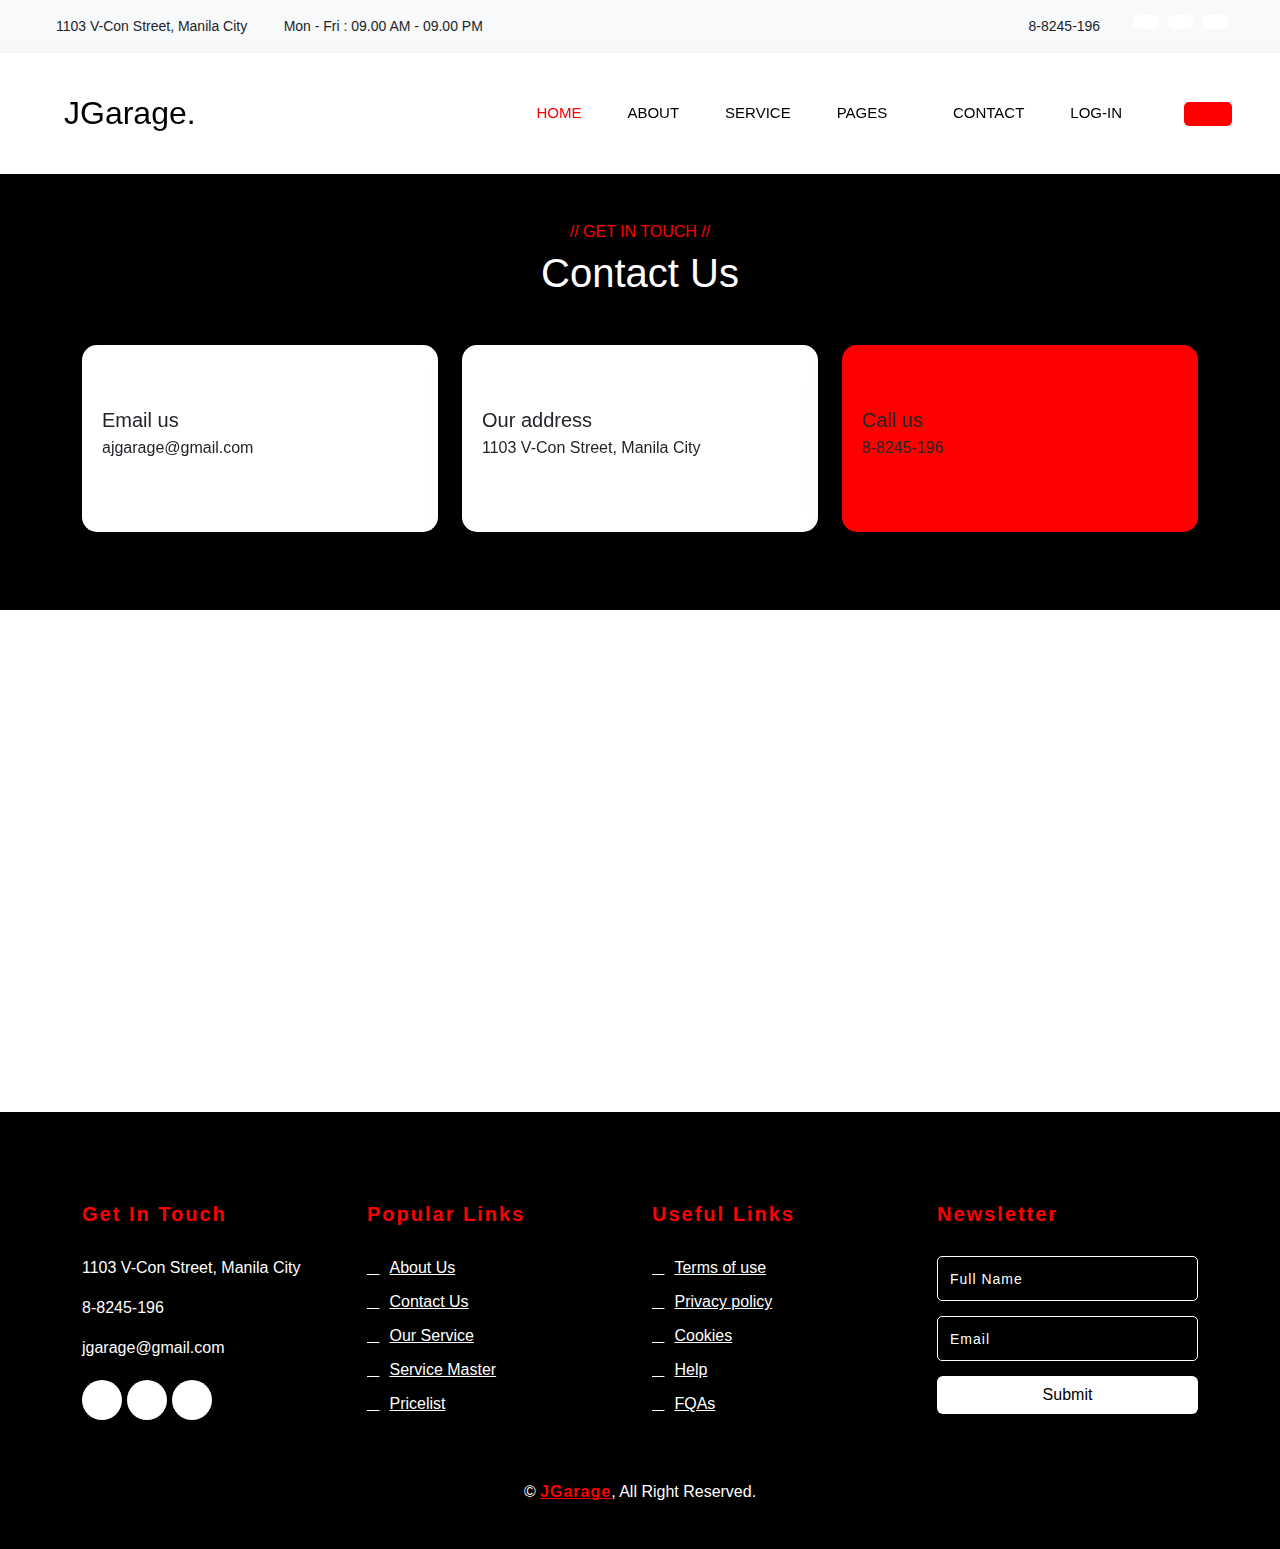
==== contact.html @ dd5aaa85 "first commit" ====
<!DOCTYPE html>
<html lang="en">
<head>
    <meta charset="UTF-8">
    <meta name="viewport" content="width=device-width, initial-scale=1.0">
    <title>Document</title>
    <link rel="stylesheet" href="style.css">
    <link href="https://cdn.jsdelivr.net/npm/bootstrap@5.3.2/dist/css/bootstrap.min.css" rel="stylesheet">
    <script src="https://cdn.jsdelivr.net/npm/bootstrap@5.3.2/dist/js/bootstrap.bundle.min.js"></script>
    <link rel="stylesheet" href="https://cdnjs.cloudflare.com/ajax/libs/font-awesome/6.5.1/css/all.min.css" integrity="sha512-DTOQO9RWCH3ppGqcWaEA1BIZOC6xxalwEsw9c2QQeAIftl+Vegovlnee1c9QX4TctnWMn13TZye+giMm8e2LwA==" crossorigin="anonymous" referrerpolicy="no-referrer" />
</head>
<body>
    <!--topbar-->
    <div class="top-bar container-fluid bg-light p-0">
        <div class="row gx-0 d-none d-lg-flex">
            <div class="col-lg-7 px-5 text-start">
                <div class="h-100 d-inline-flex align-items-center py-3 me-4">
                    <small class="icon fa fa-map-marker-alt me-2"></small>
                    <small>1103 V-Con Street, Manila City</small>
                </div>
                <div class="h-100 d-inline-flex align-items-center py-3 me-4">
                    <small class="icon fa fa-clock me-2"></small>
                    <small>Mon - Fri : 09.00 AM - 09.00 PM</small>
                </div>
            </div>
            <div class="col-lg-5 px-5 text-end">
                <div class="h-100 d-inline-flex align-items-center py-3 me-4">
                    <small class="icon fa fa-phone-alt me-2"></small>
                    <small>8-8245-196</small>
                </div>
                <div class="h-90 d-inline-flex align-items-center"></div>
                <a class="btn btn-sm-square bg-white  me-1" href=""><i class="icon fab fa-facebook"></i></a>
                <a class="btn btn-sm-square bg-white  me-1" href=""><i class="icon fab fa-instagram"></i></a>
                <a class="btn btn-sm-square bg-white  me-1" href=""><i class="icon fab fa-youtube"></i></a>
            </div>
        </div>
    </div>
    <!--navbar-->
    <nav class="navbar navbar-expand-lg bg-white navbar-light shadow sticky-top p-0">
        <a href="index.html" class="navbar-brand d-flex align-items-center px-4 px-lg-5">
            <h2 class="m-0"><i class="car fa fa-car me-3"></i>JGarage.</h2>
        </a>
        <button type="button" class="navbar-toggler me-4" data-bs-toggle="collapse" data-bs-target="#navbarCollapse"> 
            <span class="navbar-toggler-icon"></span>
        </button>
        <div class="collapse navbar-collapse" id="navbarCollapse">
            <div class="navbar-nav ms-auto p-4 p-lg-10">
                <a href="index.html" class="nav-item nav-link active">Home</a>
                <a href="index.html#about" class="nav-item nav-link">About</a>
                <a href="index.html#service" class="nav-item nav-link">Service</a>
                <div class="nav-item dropdown">
                    <a href="#" class="nav-link dropdown-toggle" data-bs-toggle="dropdown">Pages</a>
                    <div class="dropdown-menu fade-up m-0">
                        <a href="price.html" class="dropdown-item">Pricelist</a>
                        <a href="#team" class="dropdown-item">Service Master</a>
                        <a href="testimonial.html" class="dropdown-item">Testimonial</a>
                    </div>
                </div>
                <a href="contact.html" class="nav-item nav-link">Contact</a>
                <a href="contact.html" class="nav-item nav-link">Log-in</a>
            </div>
        </div>
        <a class="button-2 align-items-center me-5" href=""><i class="cart fa fa-shopping-cart"></i></a>
        </div>
    </nav>

    <div class="contact container-xxl py-5">
        <div class="container">
            <div class="text-center">
                <h6 class=" text-uppercase">// Get in Touch //</h6>
                <h1 class="mb-5">Contact Us</h1>
            </div>
            <div class="row">
                <div class="col-lg-4 col-md-12">
                    <div class="item"> <i class="icon fa-regular fa-envelope"></i>
                        <h5>Email us</h5>
                        <p>ajgarage@gmail.com</p>
                        <span class="numb carex-email"></span>
                    </div>
                </div>
                <div class="col-lg-4 col-md-12">
                    <div class="item"> <i class="icon fa-solid fa-map-location-dot"></i>
                        <h5>Our address</h5>
                        <p>1103 V-Con Street, Manila City</p>
                        <span class="numb carex-location-map"></span>
                    </div>
                </div>
                <div class="col-lg-4 col-md-12">
                    <div class="item active"> 
                        <i class="icon fa-solid fa-phone-volume"></i>
                        <h5>Call us</h5>
                        <p>8-8245-196</p>
                        <span class="numb carex-phone-call"></span>
                    </div>
                </div>
            </div>
        </div>
    </div>
    <div class="col-mb-12">
        <iframe src="https://www.google.com/maps/embed?pb=!1m18!1m12!1m3!1d3860.7480316152228!2d120.98436257226768!3d14.613424485874418!2m3!1f0!2f0!3f0!3m2!1i1024!2i768!4f13.1!3m3!1m2!1s0x3397b5fe3b59d431%3A0x4efdc3460e312c5e!2s1335%20Concepcion%20St%2C%20Santa%20Cruz%2C%20Manila%2C%201008%20Metro%20Manila!5e0!3m2!1sen!2sph!4v1702454260065!5m2!1sen!2sph" width="100%" height="450" style="border:0;" allowfullscreen="" loading="lazy" referrerpolicy="no-referrer-when-downgrade"></iframe>
    </div>
    <!--footer-->
    <div class="footer">
        <div class="container">
            <div class="row">
                <div class="col-lg-3 col-md-6">
                    <div class="footer-contact">
                        <h2>Get In Touch</h2>
                        <p><i class="fa fa-map-marker-alt"></i>1103 V-Con Street, Manila City</p>
                        <p><i class="fa fa-phone-alt"></i>8-8245-196</p>
                        <p><i class="fa fa-envelope"></i>jgarage@gmail.com</p>
                        <div class="footer-social">
                            <a class="btn" href=""><i class="fab fa-facebook-f"></i></a>
                            <a class="btn" href=""><i class="fab fa-youtube"></i></a>
                            <a class="btn" href=""><i class="fab fa-instagram"></i></a>
                        </div>
                    </div>
                </div>
                <div class="col-lg-3 col-md-6">
                    <div class="footer-link">
                        <h2>Popular Links</h2>
                        <a href="#about">About Us</a>
                        <a href="contact.html">Contact Us</a>
                        <a href="#service">Our Service</a>
                        <a href="#team">Service Master</a>
                        <a href="price.html">Pricelist</a>
                    </div>
                </div>
                <div class="col-lg-3 col-md-6">
                    <div class="footer-link">
                        <h2>Useful Links</h2>
                        <a href="">Terms of use</a>
                        <a href="">Privacy policy</a>
                        <a href="">Cookies</a>
                        <a href="">Help</a>
                        <a href="">FQAs</a>
                    </div>
                </div>
                <div class="col-lg-3 col-md-6">
                    <div class="footer-newsletter">
                        <h2>Newsletter</h2>
                        <form>
                            <input class="form-control" placeholder="Full Name">
                            <input class="form-control" placeholder="Email">
                            <button class="btn btn-custom">Submit</button>
                        </form>
                    </div>
                </div>
            </div>
        </div>
        <div class="container copyright">
            <p>&copy; <a href="index.html">JGarage</a>, All Right Reserved.</p>
        </div>
    </div>
    
</body>
</html>
---- style.css ----
*{
    font-family: sans-serif;
}
/*topbar*/
.top-bar .icon{
    color: red;
}
/*navbar*/
.navbar .car{
    color: red;
}
.navbar .dropdown-toggle::after {
    border: none;
    content: "\f107";
    font-family: "Font Awesome 5 Free";
    font-weight: 900;
    vertical-align: middle;
    margin-left: 8px;
}
.navbar-light .navbar-nav .nav-link {
    margin-right: 30px;
    padding: 25px 0;
    color: black;
    font-size: 15px;
    text-transform: uppercase;
    outline: none;
}
.navbar-light .navbar-nav .nav-link:hover,
.navbar-light .navbar-nav .nav-link.active {
    color: red;
}

.dropdown-menu .dropdown-item:hover{
    background-color: red;
}
@media (max-width: 991.98px) {
    .navbar-light .navbar-nav .nav-link  {
        margin-right: 0;
        padding: 10px 0;
    }

    .navbar-light .navbar-nav {
        border-top: 1px solid #EEEEEE;
    }
}
.navbar-light .navbar-brand,
.navbar-light a.btn {
    height: 75px;
}

.navbar-light .navbar-nav .nav-link {
    color: black;
    font-weight: 500;
}

.navbar-light.sticky-top {
    top: -100px;
    transition: .5s;
}

@media (min-width: 992px) {
    .navbar .nav-item .dropdown-menu {
        display: block;
        border: none;
        margin-top: 0;
        top: 150%;
        opacity: 0;
        visibility: hidden;
        transition: .5s;
    }

    .navbar .nav-item:hover .dropdown-menu {
        top: 100%;
        visibility: visible;
        transition: .5s;
        opacity: 1;
    }
}



/*carousel*/
.carousel-caption {
    top: 0;
    left: 0;
    right: 0;
    bottom: 0;
    background: rgba(0, 0, 0, .7);
    z-index: 1;
    height: 100%;
}




/*service*/
#service h6{
    color: red;
}
#service .nav-link{
    background-color: red;
    color: black;
}
#service .nav-link:hover{
    color: white;
    background-color: #101010;
}
/*process*/
.process .container {
    position: relative;
    z-index: 2;
}
.process .item.active i{
    font-size: 50px;
    color: white;
}
.process .item i {
    font-size: 50px;
    line-height: 1;
    margin-bottom: 15px;
    display: inline-block;
    -webkit-transition: .5s;
    transition: .5s;
}
.process .item .numb {
    font-size: 75px;
    font-weight: 700;
    position: absolute;
    bottom: -12px;
    right: -6px;
    color: transparent;
    -webkit-text-stroke: 2px rgba(0,0,0,0.3);
    opacity: .2;
}
.process .item.active {
    background: red;
    -webkit-box-shadow: 0 10px 50px 1px rgba(0, 0, 0, 0.05);
    box-shadow: 0 10px 50px 1px rgba(0, 0, 0, 0.05);
}
.process .item {
    background: white;
    padding: 45px 20px 60px 20px;
    -webkit-transition: .5s;
    transition: .5s;
    position: relative;
    z-index: 1;
    margin-bottom: 30px;
    line-height: 1;
    text-align: left;
    overflow: hidden;
    -webkit-box-shadow: 0 10px 50px 1px rgba(0, 0, 0, 0.05);
    box-shadow: 0 10px 50px 1px rgba(0, 0, 0, 0.05);
    transition: background-color 300ms ease, transform 300ms ease, color 300ms ease;
    transform: translate3d(0px, 0px, 0px) scale3d(1, 1, 1) rotateX(0deg) rotateY(0deg) rotateZ(0deg) skew(0deg, 0deg);
    transform-style: preserve-3d;
    border-radius: 15px;
}
.process .item:hover {
    color: white;
    background: red;
    -webkit-box-shadow: 0 10px 50px 1px rgba(0, 0, 0, 0.3);
    box-shadow: 0 10px 50px 1px rgba(0, 0, 0, 0.3);
    transform: translate3d(0px, -15px, 0.01px) scale3d(1, 1, 1) rotateX(0deg) rotateY(0deg) rotateZ(0deg) skew(0deg, 0deg);
    transform-style: preserve-3d;
}
.button-2 {
    display: inline-block;
    text-decoration: none;
    height: auto;
    padding: 10px 22px;
    border: 2px solid red;
    border-radius: 0px;
    background-color: red;
    color: white;
    font-weight: 700;
    text-align: center;
    font-family: 'Syne', sans-serif;
    font-size: 14px;
    transition: border-color 300ms ease, transform 300ms ease, background-color 300ms ease, color 300ms ease;
    transform-style: preserve-3d;
    border-radius: 5px;
}
.button-2:hover {
    border: 2px solid black;
    background-color: black;
    color: white;
    transform: translate3d(0px, -6px, 0.01px);
    text-decoration: none;
}
@media screen and (max-width: 991px){
.process .item h5 {
    font-size: 20px;
}
}

/*team*/
.team-item .team-overlay {
    display: flex;
    align-items: center;
    justify-content: center;
    transform: scale(0);
    transition: .5s;
}

.team-item:hover .team-overlay {
    transform: scale(1);
}

.team-item .team-overlay .btn {
    background: white;
}

.team-item .team-overlay .btn:hover {
    color: red;
}


/*booking*/
.booking-bg{
    background-color: black;
}
.form-bg{
    background-color: red;
}
/*footer*/
.footer {
    position: relative;
    margin-top: 45px;
    padding-top: 90px;
    background: black;
}

.footer .footer-contact,
.footer .footer-link,
.footer .footer-newsletter {
    position: relative;
    margin-bottom: 45px;
    color: white;
}

.footer .footer-contact h2,
.footer .footer-link h2,
.footer .footer-newsletter h2 {
    margin-bottom: 30px;
    font-size: 20px;
    font-weight: 700;
    letter-spacing: 2px;
    color: red;
}

.footer .footer-link a {
    display: block;
    margin-bottom: 10px;
    color: white;
    transition: .3s;
}

.footer .footer-link a::before {
    position: relative;
    content: "\f105";
    font-family: "Font Awesome 5 Free";
    font-weight: 900;
    margin-right: 10px;
}

.footer .footer-link a:hover {
    color: red;
    letter-spacing: 1px;
}

.footer .footer-contact p i {
    width: 25px;
}

.footer .footer-social {
    position: relative;
    margin-top: 20px;
    display: flex;
}

.footer .footer-social a {
    width: 40px;
    height: 40px;
    display: flex;
    align-items: center;
    justify-content: center;
    color: black;
    background: white;
    border-radius: 40px;
    margin-right: 5px;
    transition: .5s;
}

.footer .footer-social a:last-child {
    margin: 0;
}

.footer .footer-social a:hover {
    color: white;
    background: red;
}

.footer .footer-newsletter form {
    position: relative;
    width: 100%;
}

.footer .footer-newsletter input {
    margin-bottom: 15px;
    height: 45px;
    background: transparent;
    border: 1px solid white;
    border-radius: 5px;
    color: white;
}

.footer .footer-newsletter ::placeholder {
    margin-top: 5px;
    color: white;
    font-size: 14px;
    letter-spacing: 1px;
}

.footer .footer-newsletter .btn.btn-custom {
    width: 100%;
    color: black;
    background: white;
    box-shadow: inset 0 0 0 0 red;
}

.footer .footer-newsletter .btn:hover {
    color: white;
    background: red;
    box-shadow: inset 200px 0 0 0 red;
}

.footer .copyright {
    text-align: center;
    padding-top: 15px;
    padding-bottom: 45px;
}

.footer .copyright p {
    margin: 0;
    color: white;
}

.footer .copyright p a {
    color: red;
    font-weight: 700;
    letter-spacing: 1px;
}

.footer .copyright p a:hover {
    color: white;
}

/*pricing plan*/
.pricing {
    position: relative;
    background-color: black;
}
.pricing h6{
    color: red;
}
.pricing h1{
    color: white;
}
.pricing .item {
    position: relative;
    width: 100%;
    padding: 0;
    margin: 0;
    box-sizing: border-box;
    margin-bottom: 30px;
}
.pricing .item .cont {
    position: relative;
    margin: 0;
    padding: 60px 30px;
    background: white;
    border-radius: 5px;

}
.pricing .item .cont h5 {
    font-size: 24px;
    margin-bottom: 0;
    color: #101010;
    line-height: 1.25em;
}
.pricing .item .cont .price-price {
    position: relative;
}
.pricing .item .cont h1 {
    font-family: 'Barlow', sans-serif;
    font-size: 40px;
    line-height: 1.25em;
    transition: 700ms cubic-bezier(0.17, 0.67, 0, 1.01);
    color:black;
    display: inline-flex;
}
.pricing .item .cont h1 span {
    font-size: 14px;
    padding-left: 10px;
    font-weight: 400;
    color: #777;
}
.pricing .item .price-features {
    margin-bottom: 20px;
    border-top: 2px solid #f6f6f6;
    padding: 20px 0 0 0;
}
.pricing .item .price-features p .icon {
    margin-right: 10px;
    color: red;
    font-size: 14px;
}
.pricing .item .price-features p {
    margin-bottom: 10px;
    color: #777;
}
.pricing .item .cont .numb {
    font-size: 50px;
    font-weight: 900;
    text-transform: uppercase;
    position: absolute;
    bottom: -5px;
    right: 5px;
    color: transparent;
    -webkit-text-stroke: 2px rgba(0,0,0,0.3);
    opacity: .2;
}

/*pricing table*/
.section-padding {
    padding-top: 80px;
}
@media screen and (max-width: 991px){
.section-title3 {
    font-size: 14px;
}
}
.section-title3 {
    font-size: 16px;
    line-height: 16px;
    font-family: 'Syne', sans-serif;
    font-weight: 700;
    color: red;
    margin-bottom: 15px;
    position: relative;
    display: inline-block;
    text-transform: uppercase;
    z-index: 1;
}
@media screen and (max-width: 991px){
.section-title {
    font-size: 32px;
}
}
.section-title {
    font-size: 30px;
    font-family: 'Syne', sans-serif;
    color: black;
    position: relative;
    margin-bottom: 15px;
    line-height: 1.25em;
    font-weight: 700;
}
.section-title span {
    color: red;
}

.pricing-table-wrapper {
    overflow-x: auto;
    overflow-y: hidden;
}
.pricing-table {
    border-collapse: collapse;
    min-width: 320px;
    width: 100%;
    border: 2px solid black;
}
.pricing-table thead tr {
    background-color: red;
    border: 2px solid black;
}
.pricing-table tbody tr td {
    text-align: left;
    padding-top: 15px;
    padding-bottom: 15px;
    color: black;
}
.pricing-table thead tr th:last-child {
    background-color: red;
}

.pricing-table tbody tr td:last-child {
    color: black;
}

th, tr, td {
    padding: 30px;
}
tr:nth-child(even) {
    background-color: #f2f2f2;
  }


.pricing-table thead tr td:nth-child(1), .pricing-table tbody tr td:nth-child(1), .pricing-table thead tr th:nth-child(1), .pricing-table tbody tr th:nth-child(1) {
    width: 30%;
    padding-left: 38px;
    padding-right: 25px;
}

.pricing-table thead tr td:nth-child(2), .pricing-table tbody tr td:nth-child(2), .pricing-table thead tr th:nth-child(2), .pricing-table tbody tr th:nth-child(2) {
    width: 25%;
}


.pricing-table thead tr td:nth-child(3), .pricing-table tbody tr td:nth-child(3), .pricing-table thead tr th:nth-child(3), .pricing-table tbody tr th:nth-child(3) {
    width: 25%;
    padding-left: 50px;
    padding-right: 38px;
}
.pricing-table thead tr td:nth-child(4), .pricing-table tbody tr td:nth-child(4), .pricing-table thead tr th:nth-child(4), .pricing-table tbody tr th:nth-child(4) {
    width: 25%;
    padding-left: 50px;
    padding-right: 38px;
}

.pricing-table thead tr th {
    font-weight: 700;
    text-align: left;
    padding-top: 25px;
    padding-bottom: 25px;
    font-family: 'Syne', sans-serif;
    color: white;
    font-size: 18px;
}
.pricing-table thead tr td, .pricing-table tbody tr td, .pricing-table thead tr th, .pricing-table tbody tr th {
    font-size: 16px;
    line-height: 24px;
    text-align: left;
    border: none;
}

/*contact us css*/
.contact{
    background-color: black;
}
.contact h6{
    color: red; 
}
.contact h1{
    color: white;
}
.contact .container {
    position: relative;
    z-index: 2;
}
.contact .item.active i{
    font-size: 50px;
    color: white;
}

.contact .item i {
    font-size: 50px;
    line-height: 1;
    margin-bottom: 15px;
    display: inline-block;
    -webkit-transition: .5s;
    transition: .5s;
}
.contact.item .numb {
    font-size: 75px;
    font-weight: 700;
    position: absolute;
    bottom: -12px;
    right: -6px;
    color: transparent;
    -webkit-text-stroke: 2px rgba(0,0,0,0.3);
    opacity: .2;
}
.contact .item.active {
    background: red;
    -webkit-box-shadow: 0 10px 50px 1px rgba(0, 0, 0, 0.05);
    box-shadow: 0 10px 50px 1px rgba(0, 0, 0, 0.05);
}
.contact .item {
    background: white;
    padding: 45px 20px 60px 20px;
    -webkit-transition: .5s;
    transition: .5s;
    position: relative;
    z-index: 1;
    margin-bottom: 30px;
    line-height: 1;
    text-align: left;
    overflow: hidden;
    -webkit-box-shadow: 0 10px 50px 1px rgba(0, 0, 0, 0.05);
    box-shadow: 0 10px 50px 1px rgba(0, 0, 0, 0.05);
    transition: background-color 300ms ease, transform 300ms ease, color 300ms ease;
    transform: translate3d(0px, 0px, 0px) scale3d(1, 1, 1) rotateX(0deg) rotateY(0deg) rotateZ(0deg) skew(0deg, 0deg);
    transform-style: preserve-3d;
    border-radius: 15px;
}
.contact .item:hover {
    color: white;
    background: red;
    -webkit-box-shadow: 0 10px 50px 1px rgba(0, 0, 0, 0.3);
    box-shadow: 0 10px 50px 1px rgba(0, 0, 0, 0.3);
    transform: translate3d(0px, -15px, 0.01px) scale3d(1, 1, 1) rotateX(0deg) rotateY(0deg) rotateZ(0deg) skew(0deg, 0deg);
    transform-style: preserve-3d;
}
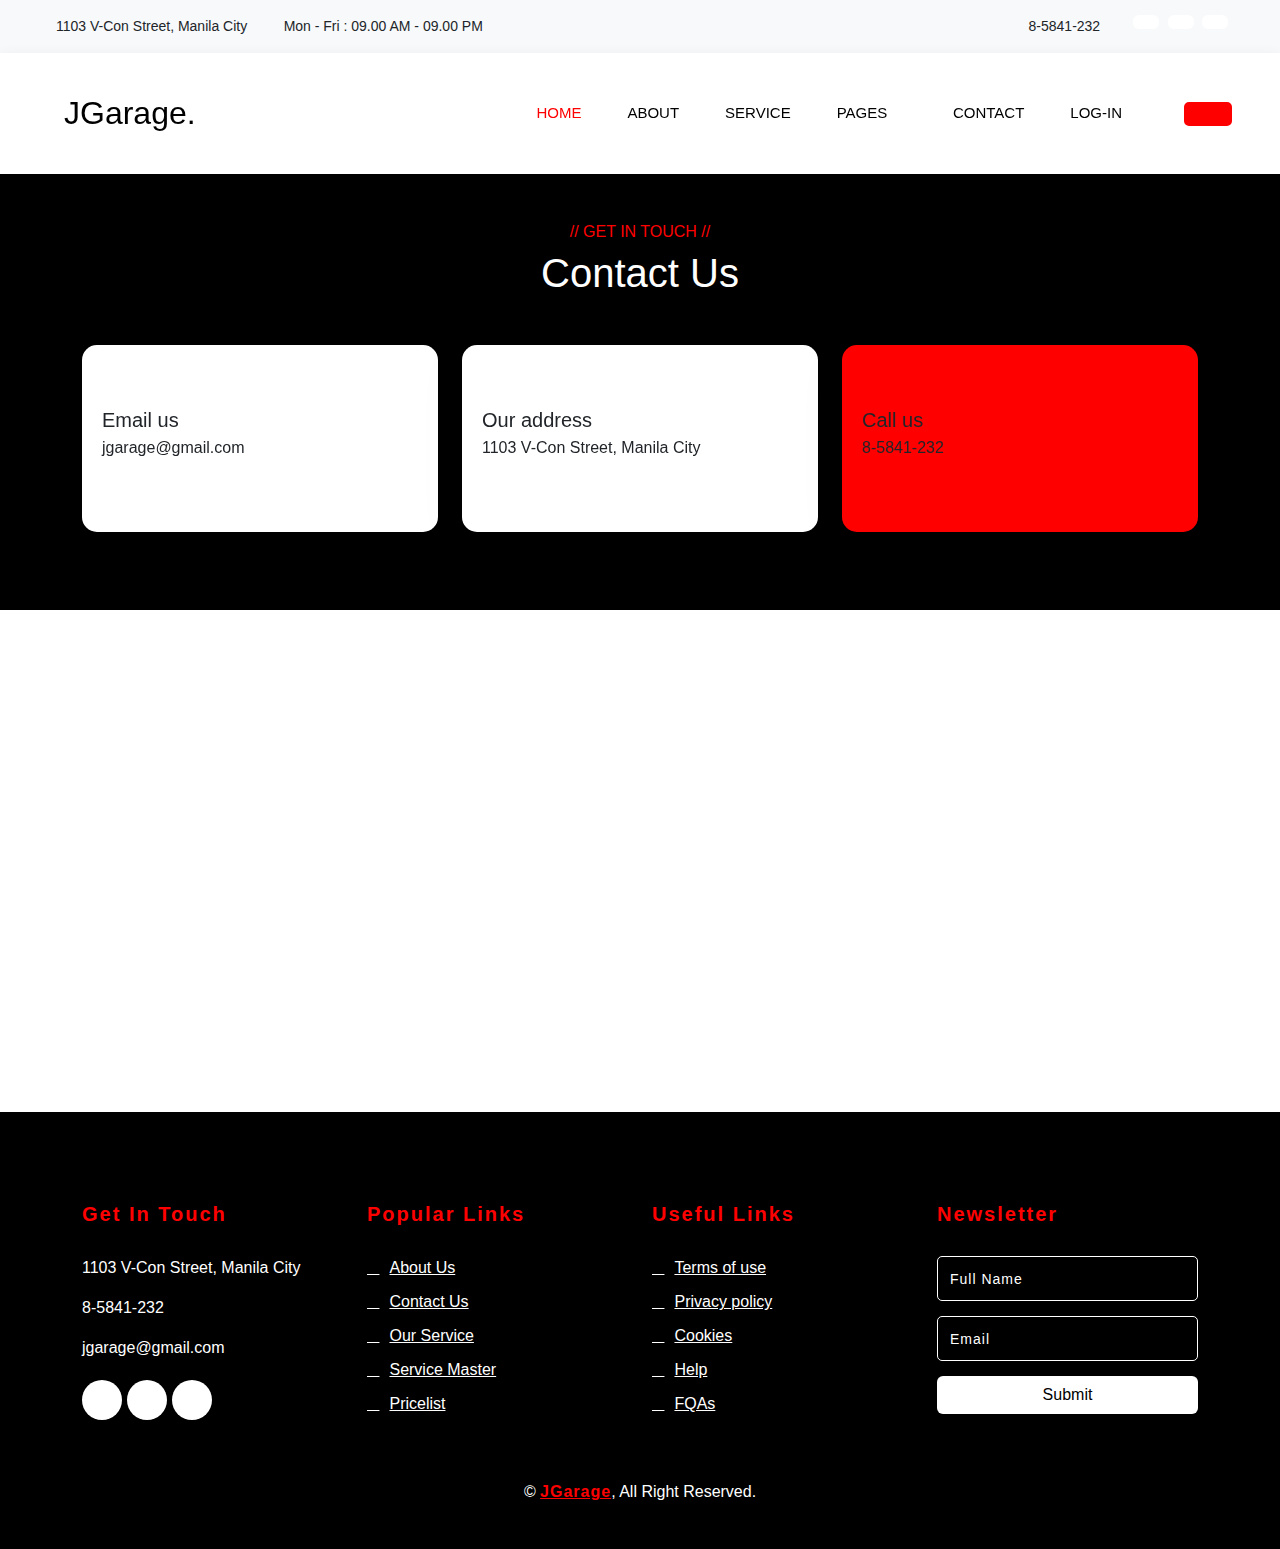
==== commit 20c1ad4a: "contact changes" ====
--- a/contact.html
+++ b/contact.html
@@ -26,7 +26,7 @@
             <div class="col-lg-5 px-5 text-end">
                 <div class="h-100 d-inline-flex align-items-center py-3 me-4">
                     <small class="icon fa fa-phone-alt me-2"></small>
-                    <small>8-8245-196</small>
+                    <small>8-5841-232</small>
                 </div>
                 <div class="h-90 d-inline-flex align-items-center"></div>
                 <a class="btn btn-sm-square bg-white  me-1" href=""><i class="icon fab fa-facebook"></i></a>
@@ -74,7 +74,7 @@
                 <div class="col-lg-4 col-md-12">
                     <div class="item"> <i class="icon fa-regular fa-envelope"></i>
                         <h5>Email us</h5>
-                        <p>ajgarage@gmail.com</p>
+                        <p>jgarage@gmail.com</p>
                         <span class="numb carex-email"></span>
                     </div>
                 </div>
@@ -89,7 +89,7 @@
                     <div class="item active"> 
                         <i class="icon fa-solid fa-phone-volume"></i>
                         <h5>Call us</h5>
-                        <p>8-8245-196</p>
+                        <p>8-5841-232</p>
                         <span class="numb carex-phone-call"></span>
                     </div>
                 </div>
@@ -107,7 +107,7 @@
                     <div class="footer-contact">
                         <h2>Get In Touch</h2>
                         <p><i class="fa fa-map-marker-alt"></i>1103 V-Con Street, Manila City</p>
-                        <p><i class="fa fa-phone-alt"></i>8-8245-196</p>
+                        <p><i class="fa fa-phone-alt"></i>8-5841-232</p>
                         <p><i class="fa fa-envelope"></i>jgarage@gmail.com</p>
                         <div class="footer-social">
                             <a class="btn" href=""><i class="fab fa-facebook-f"></i></a>
--- a/style.css
+++ b/style.css
@@ -90,9 +90,6 @@
     height: 100%;
 }
 
-
-
-
 /*service*/
 #service h6{
     color: red;
@@ -109,6 +106,10 @@
 .process .container {
     position: relative;
     z-index: 2;
+}
+
+.process h6{
+    color: red;
 }
 .process .item.active i{
     font-size: 50px;
@@ -193,6 +194,12 @@
 }
 }
 
+/*about*/
+#about h6{
+    color: red;
+}
+
+
 /*team*/
 .team-item .team-overlay {
     display: flex;
@@ -201,7 +208,9 @@
     transform: scale(0);
     transition: .5s;
 }
-
+#team h6{
+    color: red;
+}
 .team-item:hover .team-overlay {
     transform: scale(1);
 }
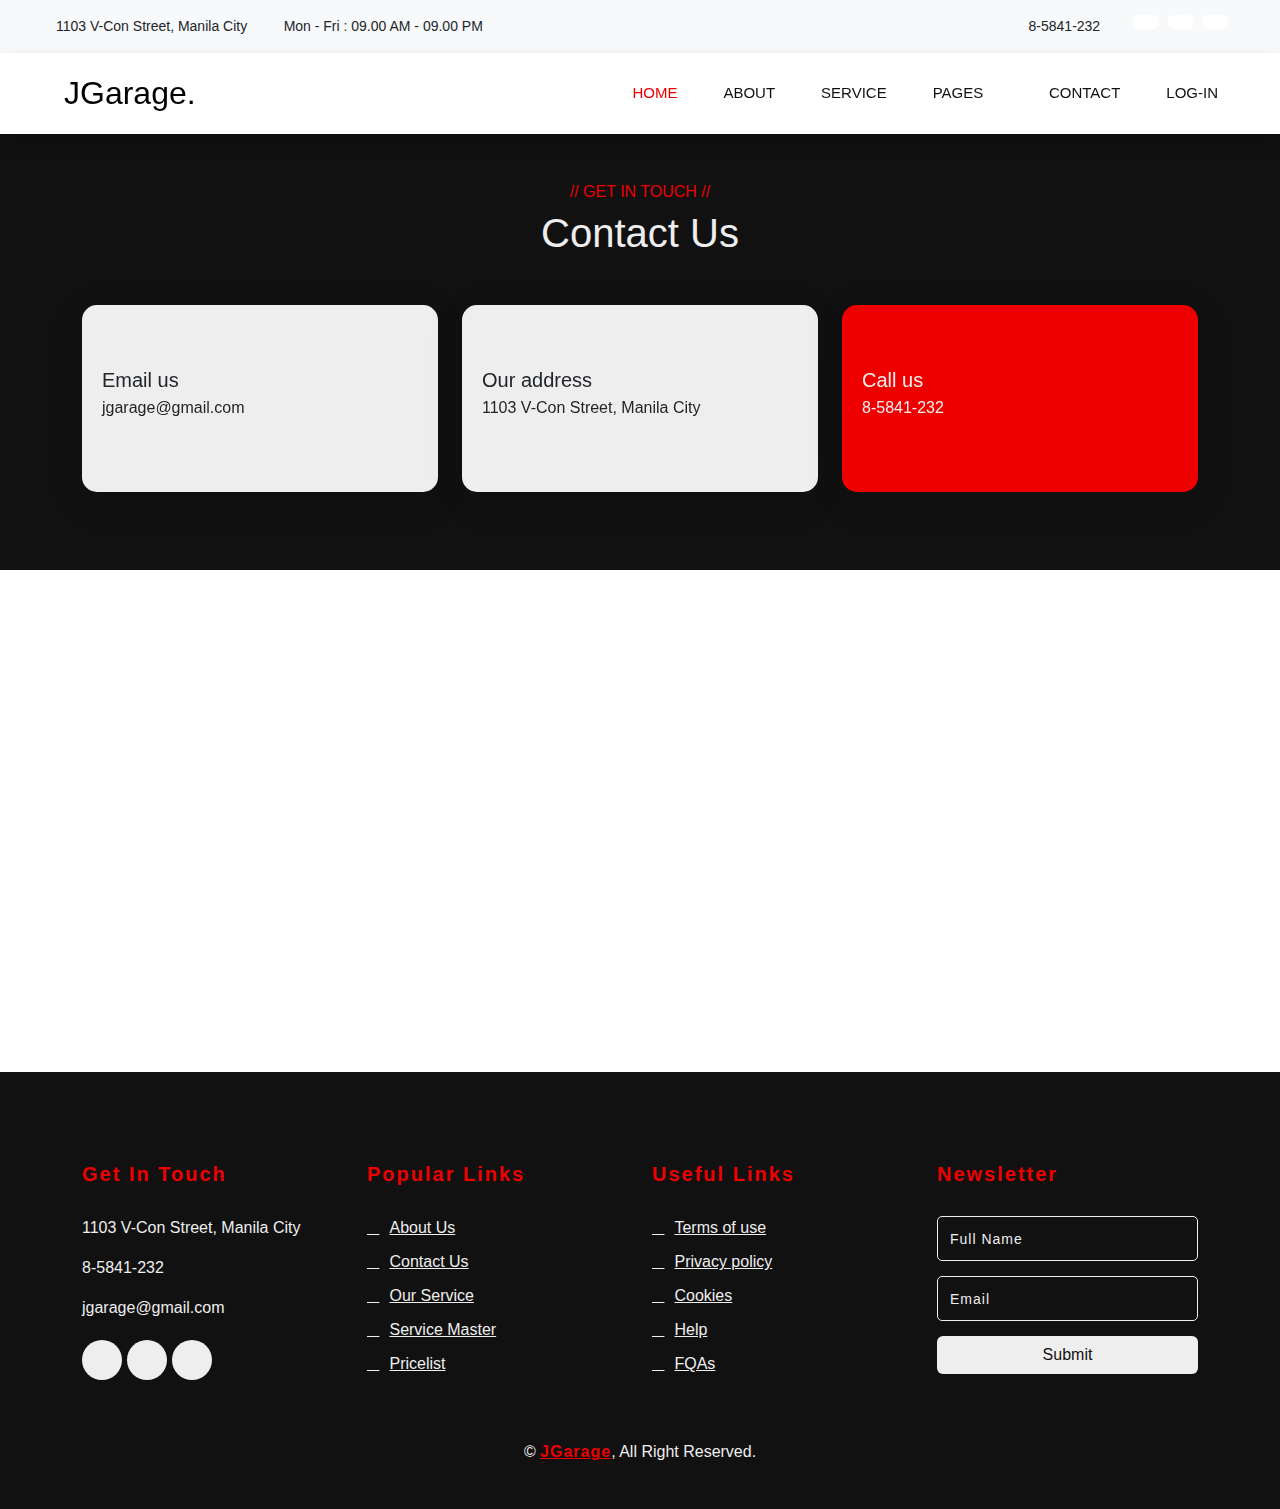
==== commit 17098f85: "update login page" ====
--- a/contact.html
+++ b/contact.html
@@ -52,15 +52,14 @@
                     <a href="#" class="nav-link dropdown-toggle" data-bs-toggle="dropdown">Pages</a>
                     <div class="dropdown-menu fade-up m-0">
                         <a href="price.html" class="dropdown-item">Pricelist</a>
-                        <a href="#team" class="dropdown-item">Service Master</a>
+                        <a href="index.html#team" class="dropdown-item">Service Master</a>
                         <a href="testimonial.html" class="dropdown-item">Testimonial</a>
                     </div>
                 </div>
                 <a href="contact.html" class="nav-item nav-link">Contact</a>
-                <a href="contact.html" class="nav-item nav-link">Log-in</a>
+                <a href="login.html" class="nav-item nav-link">Log-in</a>
             </div>
         </div>
-        <a class="button-2 align-items-center me-5" href=""><i class="cart fa fa-shopping-cart"></i></a>
         </div>
     </nav>
 
--- a/style.css
+++ b/style.css
@@ -1,13 +1,15 @@
 *{
     font-family: sans-serif;
 }
+
 /*topbar*/
 .top-bar .icon{
-    color: red;
+    color:#ee0000;
 }
 /*navbar*/
+
 .navbar .car{
-    color: red;
+    color:#ee0000;
 }
 .navbar .dropdown-toggle::after {
     border: none;
@@ -19,19 +21,19 @@
 }
 .navbar-light .navbar-nav .nav-link {
     margin-right: 30px;
-    padding: 25px 0;
-    color: black;
+    padding: 5px;
+    color: #111111;
     font-size: 15px;
     text-transform: uppercase;
     outline: none;
 }
 .navbar-light .navbar-nav .nav-link:hover,
 .navbar-light .navbar-nav .nav-link.active {
-    color: red;
+    color:#ee0000;
 }
 
 .dropdown-menu .dropdown-item:hover{
-    background-color: red;
+    background-color: #ee0000;
 }
 @media (max-width: 991.98px) {
     .navbar-light .navbar-nav .nav-link  {
@@ -40,7 +42,7 @@
     }
 
     .navbar-light .navbar-nav {
-        border-top: 1px solid #EEEEEE;
+        border-top: 1px solid 	#eeeeee;
     }
 }
 .navbar-light .navbar-brand,
@@ -49,12 +51,12 @@
 }
 
 .navbar-light .navbar-nav .nav-link {
-    color: black;
+    color:#111111;
     font-weight: 500;
 }
 
 .navbar-light.sticky-top {
-    top: -100px;
+    top: 0;
     transition: .5s;
 }
 
@@ -92,28 +94,34 @@
 
 /*service*/
 #service h6{
-    color: red;
+    color: #ee0000;
 }
 #service .nav-link{
-    background-color: red;
-    color: black;
+    background-color:#ee0000;
+    color: #eeeeee;
 }
 #service .nav-link:hover{
-    color: white;
-    background-color: #101010;
+    color: 	#eeeeee;
+    background-color:#111111;
 }
 /*process*/
+.process{
+    background-color: #111111;
+}
 .process .container {
     position: relative;
     z-index: 2;
 }
 
 .process h6{
-    color: red;
+    color: #ee0000;
+}
+.process h1{
+    color: #eeeeee;
 }
 .process .item.active i{
     font-size: 50px;
-    color: white;
+    color: #eeeeee;
 }
 .process .item i {
     font-size: 50px;
@@ -134,12 +142,13 @@
     opacity: .2;
 }
 .process .item.active {
-    background: red;
+    background:#ee0000;
+    color: #eeeeee;
     -webkit-box-shadow: 0 10px 50px 1px rgba(0, 0, 0, 0.05);
     box-shadow: 0 10px 50px 1px rgba(0, 0, 0, 0.05);
 }
 .process .item {
-    background: white;
+    background: #eeeeee;
     padding: 45px 20px 60px 20px;
     -webkit-transition: .5s;
     transition: .5s;
@@ -157,8 +166,8 @@
     border-radius: 15px;
 }
 .process .item:hover {
-    color: white;
-    background: red;
+    color: #eeeeee;
+    background: #ee0000;
     -webkit-box-shadow: 0 10px 50px 1px rgba(0, 0, 0, 0.3);
     box-shadow: 0 10px 50px 1px rgba(0, 0, 0, 0.3);
     transform: translate3d(0px, -15px, 0.01px) scale3d(1, 1, 1) rotateX(0deg) rotateY(0deg) rotateZ(0deg) skew(0deg, 0deg);
@@ -169,10 +178,10 @@
     text-decoration: none;
     height: auto;
     padding: 10px 22px;
-    border: 2px solid red;
+    border: 2px solid #ee0000;
     border-radius: 0px;
-    background-color: red;
-    color: white;
+    background-color:#ee0000;
+    color: #eeeeee;
     font-weight: 700;
     text-align: center;
     font-family: 'Syne', sans-serif;
@@ -182,9 +191,9 @@
     border-radius: 5px;
 }
 .button-2:hover {
-    border: 2px solid black;
-    background-color: black;
-    color: white;
+    border: 2px solid #111111;
+    background-color: #111111;
+    color: #eeeeee;
     transform: translate3d(0px, -6px, 0.01px);
     text-decoration: none;
 }
@@ -196,7 +205,7 @@
 
 /*about*/
 #about h6{
-    color: red;
+    color: #ee0000;
 }
 
 
@@ -209,34 +218,36 @@
     transition: .5s;
 }
 #team h6{
-    color: red;
+    color: #ee0000;
 }
 .team-item:hover .team-overlay {
     transform: scale(1);
 }
 
 .team-item .team-overlay .btn {
-    background: white;
+    background: #eeeeee;
 }
 
 .team-item .team-overlay .btn:hover {
-    color: red;
+    color: #ee0000;
 }
 
 
 /*booking*/
 .booking-bg{
-    background-color: black;
+    background-color: #111111;
 }
 .form-bg{
-    background-color: red;
-}
+    background-color: #ee0000;
+}
+
+
 /*footer*/
 .footer {
     position: relative;
     margin-top: 45px;
     padding-top: 90px;
-    background: black;
+    background: #111111;
 }
 
 .footer .footer-contact,
@@ -244,7 +255,7 @@
 .footer .footer-newsletter {
     position: relative;
     margin-bottom: 45px;
-    color: white;
+    color: #eeeeee;
 }
 
 .footer .footer-contact h2,
@@ -254,13 +265,13 @@
     font-size: 20px;
     font-weight: 700;
     letter-spacing: 2px;
-    color: red;
+    color: #ee0000;
 }
 
 .footer .footer-link a {
     display: block;
     margin-bottom: 10px;
-    color: white;
+    color: #eeeeee;
     transition: .3s;
 }
 
@@ -273,7 +284,7 @@
 }
 
 .footer .footer-link a:hover {
-    color: red;
+    color: #ee0000;
     letter-spacing: 1px;
 }
 
@@ -293,8 +304,8 @@
     display: flex;
     align-items: center;
     justify-content: center;
-    color: black;
-    background: white;
+    color: #111111;
+    background: #eeeeee;
     border-radius: 40px;
     margin-right: 5px;
     transition: .5s;
@@ -305,8 +316,8 @@
 }
 
 .footer .footer-social a:hover {
-    color: white;
-    background: red;
+    color: #eeeeee;
+    background: #ee0000;
 }
 
 .footer .footer-newsletter form {
@@ -318,29 +329,29 @@
     margin-bottom: 15px;
     height: 45px;
     background: transparent;
-    border: 1px solid white;
+    border: 1px solid #eeeeee;
     border-radius: 5px;
-    color: white;
+    color: #eeeeee;
 }
 
 .footer .footer-newsletter ::placeholder {
     margin-top: 5px;
-    color: white;
+    color: #eeeeee;
     font-size: 14px;
     letter-spacing: 1px;
 }
 
 .footer .footer-newsletter .btn.btn-custom {
     width: 100%;
-    color: black;
-    background: white;
-    box-shadow: inset 0 0 0 0 red;
+    color: #111111;
+    background: #eeeeee;
+    box-shadow: inset 0 0 0 0 #ee0000;
 }
 
 .footer .footer-newsletter .btn:hover {
-    color: white;
-    background: red;
-    box-shadow: inset 200px 0 0 0 red;
+    color: #eeeeee;
+    background: #ee0000;
+    box-shadow: inset 200px 0 0 0 #ee0000;
 }
 
 .footer .copyright {
@@ -351,29 +362,29 @@
 
 .footer .copyright p {
     margin: 0;
-    color: white;
+    color: #eeeeee;
 }
 
 .footer .copyright p a {
-    color: red;
+    color: #ee0000;
     font-weight: 700;
     letter-spacing: 1px;
 }
 
 .footer .copyright p a:hover {
-    color: white;
+    color: #eeeeee;
 }
 
 /*pricing plan*/
 .pricing {
     position: relative;
-    background-color: black;
+    background-color: #111111;
 }
 .pricing h6{
-    color: red;
+    color: #ee0000;
 }
 .pricing h1{
-    color: white;
+    color: #eeeeee;
 }
 .pricing .item {
     position: relative;
@@ -387,14 +398,14 @@
     position: relative;
     margin: 0;
     padding: 60px 30px;
-    background: white;
+    background: #eeeeee;
     border-radius: 5px;
 
 }
 .pricing .item .cont h5 {
     font-size: 24px;
     margin-bottom: 0;
-    color: #101010;
+    color: #111111;
     line-height: 1.25em;
 }
 .pricing .item .cont .price-price {
@@ -405,7 +416,7 @@
     font-size: 40px;
     line-height: 1.25em;
     transition: 700ms cubic-bezier(0.17, 0.67, 0, 1.01);
-    color:black;
+    color:#111111;
     display: inline-flex;
 }
 .pricing .item .cont h1 span {
@@ -421,7 +432,7 @@
 }
 .pricing .item .price-features p .icon {
     margin-right: 10px;
-    color: red;
+    color: #ee0000;
     font-size: 14px;
 }
 .pricing .item .price-features p {
@@ -454,7 +465,7 @@
     line-height: 16px;
     font-family: 'Syne', sans-serif;
     font-weight: 700;
-    color: red;
+    color: #ee0000;
     margin-bottom: 15px;
     position: relative;
     display: inline-block;
@@ -469,14 +480,14 @@
 .section-title {
     font-size: 30px;
     font-family: 'Syne', sans-serif;
-    color: black;
+    color: #111111;
     position: relative;
     margin-bottom: 15px;
     line-height: 1.25em;
     font-weight: 700;
 }
 .section-title span {
-    color: red;
+    color: #ee0000;
 }
 
 .pricing-table-wrapper {
@@ -487,24 +498,24 @@
     border-collapse: collapse;
     min-width: 320px;
     width: 100%;
-    border: 2px solid black;
+    border: 2px solid #111111;
 }
 .pricing-table thead tr {
-    background-color: red;
-    border: 2px solid black;
+    background-color: #ee0000;
+    border: 2px solid #111111;
 }
 .pricing-table tbody tr td {
     text-align: left;
     padding-top: 15px;
     padding-bottom: 15px;
-    color: black;
+    color: #111111;
 }
 .pricing-table thead tr th:last-child {
-    background-color: red;
+    background-color: #ee0000;
 }
 
 .pricing-table tbody tr td:last-child {
-    color: black;
+    color: #111111;
 }
 
 th, tr, td {
@@ -543,7 +554,7 @@
     padding-top: 25px;
     padding-bottom: 25px;
     font-family: 'Syne', sans-serif;
-    color: white;
+    color: #eeeeee;
     font-size: 18px;
 }
 .pricing-table thead tr td, .pricing-table tbody tr td, .pricing-table thead tr th, .pricing-table tbody tr th {
@@ -553,15 +564,37 @@
     border: none;
 }
 
+
+@media (max-width: 767px){
+.pricing-table thead tr td:nth-child(1), .pricing-table tbody tr td:nth-child(1), .pricing-table thead tr th:nth-child(1), .pricing-table tbody tr th:nth-child(1) {
+    width: 38%;
+    padding-left: 15px;
+    padding-right: 15px;
+}
+}
+@media (max-width: 767px){
+.pricing-table thead tr td:nth-child(2), .pricing-table tbody tr td:nth-child(2), .pricing-table thead tr th:nth-child(2), .pricing-table tbody tr th:nth-child(2) {
+    width: 25%;
+}
+}
+
+@media (max-width: 767px){
+.pricing-table thead tr td:nth-child(3), .pricing-table tbody tr td:nth-child(3), .pricing-table thead tr th:nth-child(3), .pricing-table tbody tr th:nth-child(3) {
+    width: 34%;
+    padding-left: 15px;
+    padding-right: 15px;
+}
+}
+
 /*contact us css*/
 .contact{
-    background-color: black;
+    background-color: #111111;
 }
 .contact h6{
-    color: red; 
+    color: #ee0000; 
 }
 .contact h1{
-    color: white;
+    color: #eeeeee;
 }
 .contact .container {
     position: relative;
@@ -569,7 +602,7 @@
 }
 .contact .item.active i{
     font-size: 50px;
-    color: white;
+    color: #eeeeee;
 }
 
 .contact .item i {
@@ -591,12 +624,13 @@
     opacity: .2;
 }
 .contact .item.active {
-    background: red;
+    background: #ee0000;
     -webkit-box-shadow: 0 10px 50px 1px rgba(0, 0, 0, 0.05);
     box-shadow: 0 10px 50px 1px rgba(0, 0, 0, 0.05);
+    color: #eeeeee;
 }
 .contact .item {
-    background: white;
+    background: #eeeeee;
     padding: 45px 20px 60px 20px;
     -webkit-transition: .5s;
     transition: .5s;
@@ -614,8 +648,8 @@
     border-radius: 15px;
 }
 .contact .item:hover {
-    color: white;
-    background: red;
+    color: #eeeeee;
+    background: #ee0000;
     -webkit-box-shadow: 0 10px 50px 1px rgba(0, 0, 0, 0.3);
     box-shadow: 0 10px 50px 1px rgba(0, 0, 0, 0.3);
     transform: translate3d(0px, -15px, 0.01px) scale3d(1, 1, 1) rotateX(0deg) rotateY(0deg) rotateZ(0deg) skew(0deg, 0deg);
